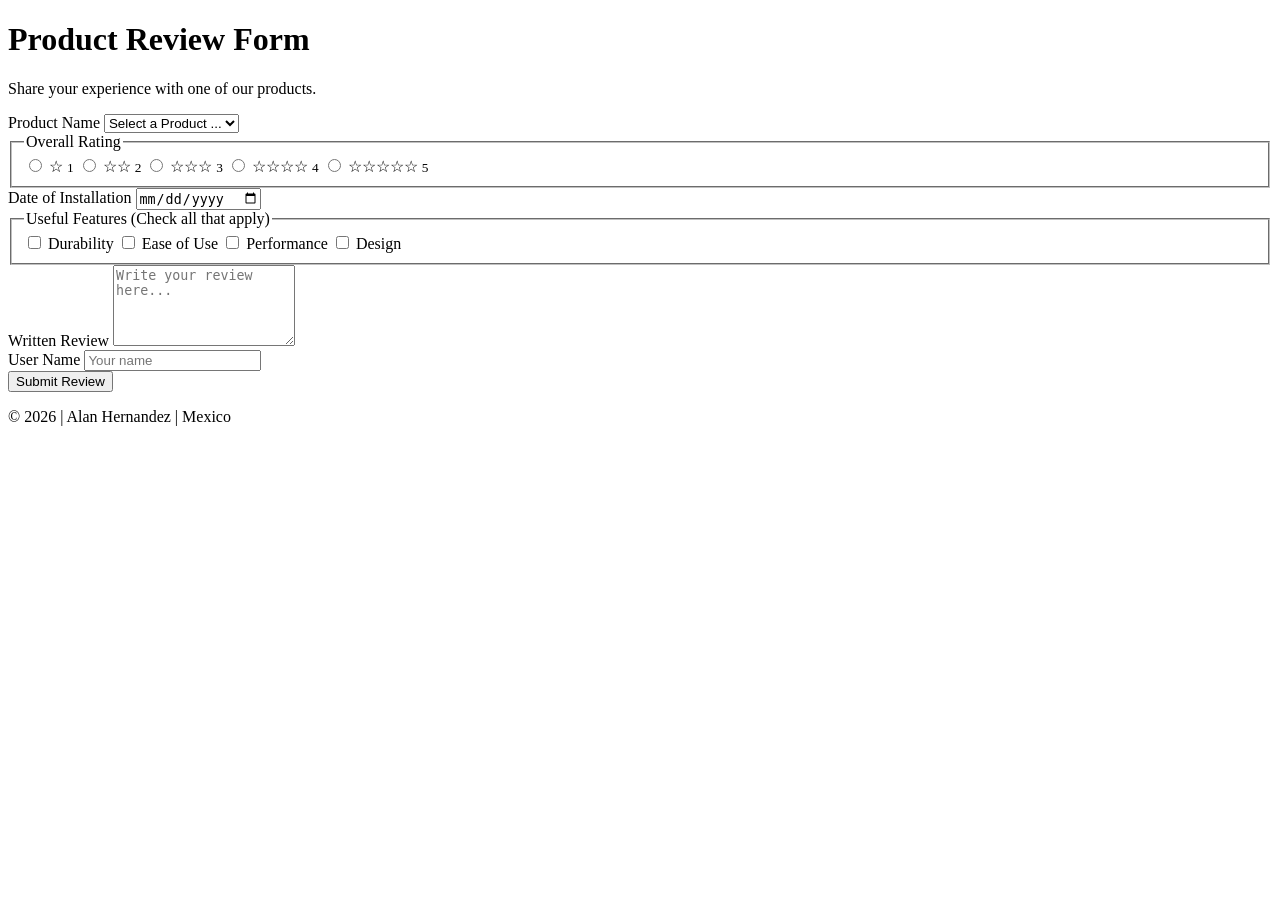
==== form.html @ 4dd57c49 "update" ====
<!DOCTYPE html>
<html lang="en-US">
<head>
  <meta charset="UTF-8">
  <meta name="viewport" content="width=device-width, initial-scale=1.0">
  <meta name="description" content="Product Review Form assignment page">
  <meta name="author" content="Alan Hernandez">
  <title>Product Review Form</title>
  <link rel="stylesheet" href="styles/form.css">
  <script src="scripts/form.js" defer></script>
</head>
<body>
  <header>
    <h1>Product Review Form</h1>
    <p>Share your experience with one of our products.</p>
  </header>

  <main>
    <form method="get" action="review.html" class="review-form">
      <div class="form-group">
        <label for="productName">Product Name</label>
        <select id="productName" name="productName" required>
          <option value="" disabled selected>Select a Product ...</option>
        </select>
      </div>

      <fieldset class="form-group">
        <legend>Overall Rating</legend>
        <div class="rating-group">
          <label for="rating1" class="rating-option">
            <input type="radio" id="rating1" name="rating" value="1" required>
            <span>☆</span>
            <small>1</small>
          </label>

          <label for="rating2" class="rating-option">
            <input type="radio" id="rating2" name="rating" value="2" required>
            <span>☆☆</span>
            <small>2</small>
          </label>

          <label for="rating3" class="rating-option">
            <input type="radio" id="rating3" name="rating" value="3" required>
            <span>☆☆☆</span>
            <small>3</small>
          </label>

          <label for="rating4" class="rating-option">
            <input type="radio" id="rating4" name="rating" value="4" required>
            <span>☆☆☆☆</span>
            <small>4</small>
          </label>

          <label for="rating5" class="rating-option">
            <input type="radio" id="rating5" name="rating" value="5" required>
            <span>☆☆☆☆☆</span>
            <small>5</small>
          </label>
        </div>
      </fieldset>

      <div class="form-group">
        <label for="installDate">Date of Installation</label>
        <input type="date" id="installDate" name="installDate" required>
      </div>

      <fieldset class="form-group">
        <legend>Useful Features <span>(Check all that apply)</span></legend>

        <div class="checkbox-group">
          <label for="durability">
            <input type="checkbox" id="durability" name="features" value="Durability">
            Durability
          </label>

          <label for="easeOfUse">
            <input type="checkbox" id="easeOfUse" name="features" value="Ease of Use">
            Ease of Use
          </label>

          <label for="performance">
            <input type="checkbox" id="performance" name="features" value="Performance">
            Performance
          </label>

          <label for="design">
            <input type="checkbox" id="design" name="features" value="Design">
            Design
          </label>
        </div>
      </fieldset>

      <div class="form-group">
        <label for="writtenReview">Written Review</label>
        <textarea id="writtenReview" name="writtenReview" rows="5" placeholder="Write your review here..."></textarea>
      </div>

      <div class="form-group">
        <label for="userName">User Name</label>
        <input type="text" id="userName" name="userName" placeholder="Your name">
      </div>

      <div class="form-group">
        <input type="submit" value="Submit Review" class="submit-btn">
      </div>
    </form>
  </main>

  <footer>
    <p>&copy; 2026 | Alan Hernandez | Mexico</p>
    <p id="lastModified"></p>
  </footer>
</body>
</html>
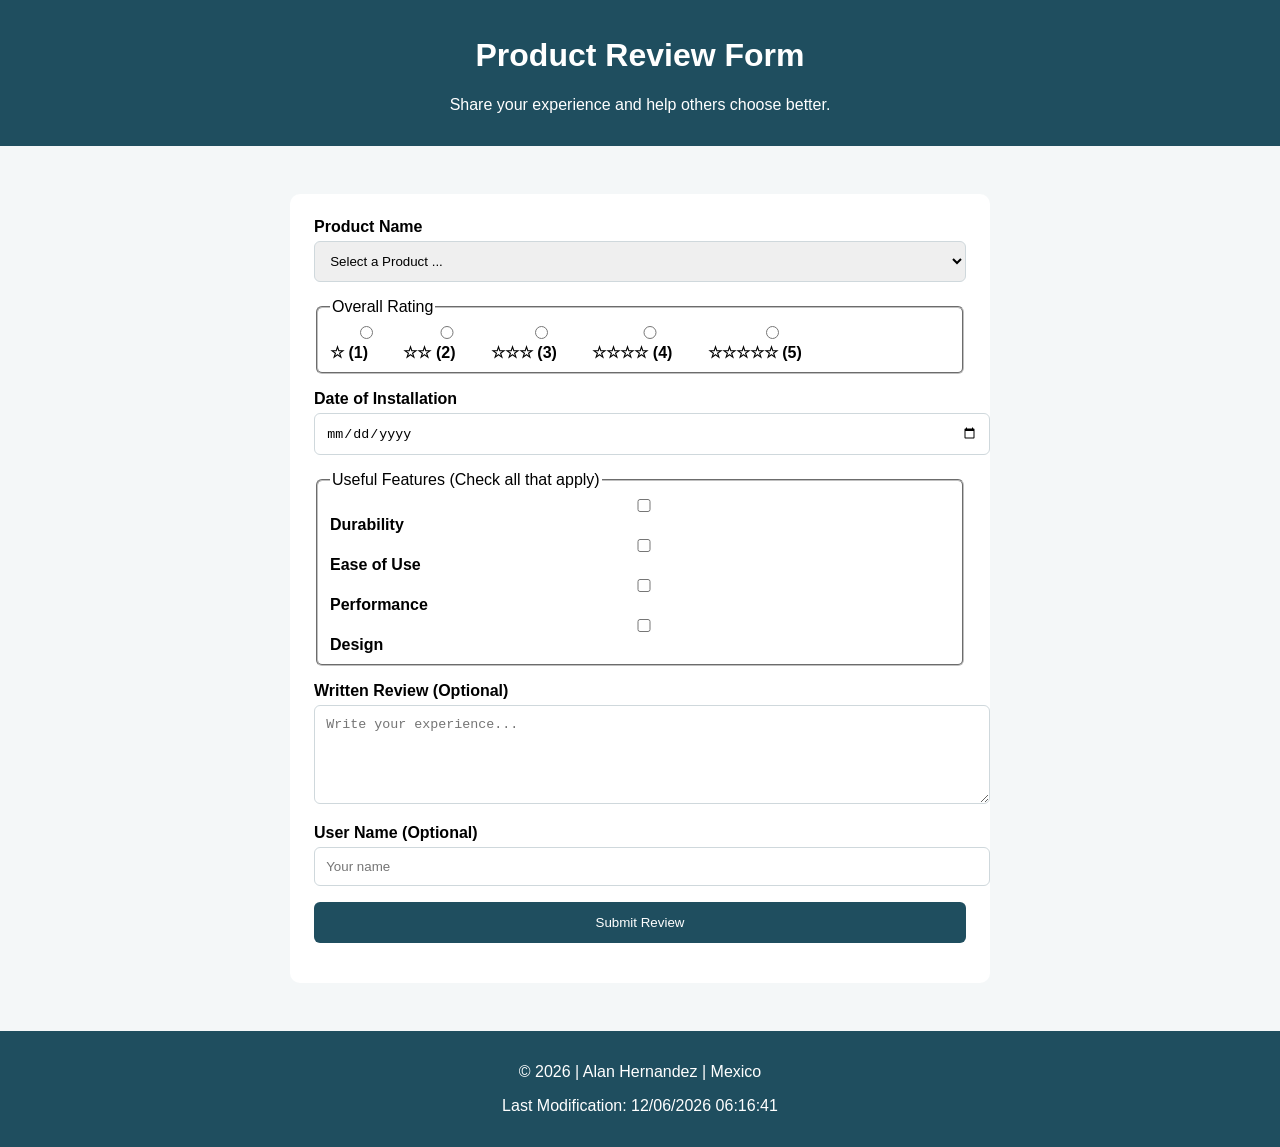
==== commit b7d84de3: "W05 finished" ====
--- a/form.html
+++ b/form.html
@@ -3,20 +3,27 @@
 <head>
   <meta charset="UTF-8">
   <meta name="viewport" content="width=device-width, initial-scale=1.0">
-  <meta name="description" content="Product Review Form assignment page">
+
+  <!-- SEO MEJORADO -->
+  <meta name="description" content="Submit your product review by selecting a product, rating your experience, and sharing feedback to help others make informed decisions.">
   <meta name="author" content="Alan Hernandez">
-  <title>Product Review Form</title>
+
+  <title>Product Review Form | Submit Your Feedback</title>
+
   <link rel="stylesheet" href="styles/form.css">
   <script src="scripts/form.js" defer></script>
 </head>
+
 <body>
   <header>
     <h1>Product Review Form</h1>
-    <p>Share your experience with one of our products.</p>
+    <p>Share your experience and help others choose better.</p>
   </header>
 
   <main>
-    <form method="get" action="review.html" class="review-form">
+    <form method="get" action="review.html" class="review-form" aria-label="Product Review Form">
+
+      <!-- PRODUCT -->
       <div class="form-group">
         <label for="productName">Product Name</label>
         <select id="productName" name="productName" required>
@@ -24,85 +31,86 @@
         </select>
       </div>
 
+      <!-- RATING -->
       <fieldset class="form-group">
         <legend>Overall Rating</legend>
+
         <div class="rating-group">
-          <label for="rating1" class="rating-option">
+          <label for="rating1">
             <input type="radio" id="rating1" name="rating" value="1" required>
-            <span>☆</span>
-            <small>1</small>
+            ☆ (1)
           </label>
 
-          <label for="rating2" class="rating-option">
-            <input type="radio" id="rating2" name="rating" value="2" required>
-            <span>☆☆</span>
-            <small>2</small>
+          <label for="rating2">
+            <input type="radio" id="rating2" name="rating" value="2">
+            ☆☆ (2)
           </label>
 
-          <label for="rating3" class="rating-option">
-            <input type="radio" id="rating3" name="rating" value="3" required>
-            <span>☆☆☆</span>
-            <small>3</small>
+          <label for="rating3">
+            <input type="radio" id="rating3" name="rating" value="3">
+            ☆☆☆ (3)
           </label>
 
-          <label for="rating4" class="rating-option">
-            <input type="radio" id="rating4" name="rating" value="4" required>
-            <span>☆☆☆☆</span>
-            <small>4</small>
+          <label for="rating4">
+            <input type="radio" id="rating4" name="rating" value="4">
+            ☆☆☆☆ (4)
           </label>
 
-          <label for="rating5" class="rating-option">
-            <input type="radio" id="rating5" name="rating" value="5" required>
-            <span>☆☆☆☆☆</span>
-            <small>5</small>
+          <label for="rating5">
+            <input type="radio" id="rating5" name="rating" value="5">
+            ☆☆☆☆☆ (5)
           </label>
         </div>
       </fieldset>
 
+      <!-- DATE -->
       <div class="form-group">
         <label for="installDate">Date of Installation</label>
         <input type="date" id="installDate" name="installDate" required>
       </div>
 
+      <!-- FEATURES -->
       <fieldset class="form-group">
-        <legend>Useful Features <span>(Check all that apply)</span></legend>
+        <legend>Useful Features (Check all that apply)</legend>
 
-        <div class="checkbox-group">
-          <label for="durability">
-            <input type="checkbox" id="durability" name="features" value="Durability">
-            Durability
-          </label>
+        <label>
+          <input type="checkbox" name="features" value="Durability">
+          Durability
+        </label>
 
-          <label for="easeOfUse">
-            <input type="checkbox" id="easeOfUse" name="features" value="Ease of Use">
-            Ease of Use
-          </label>
+        <label>
+          <input type="checkbox" name="features" value="Ease of Use">
+          Ease of Use
+        </label>
 
-          <label for="performance">
-            <input type="checkbox" id="performance" name="features" value="Performance">
-            Performance
-          </label>
+        <label>
+          <input type="checkbox" name="features" value="Performance">
+          Performance
+        </label>
 
-          <label for="design">
-            <input type="checkbox" id="design" name="features" value="Design">
-            Design
-          </label>
-        </div>
+        <label>
+          <input type="checkbox" name="features" value="Design">
+          Design
+        </label>
       </fieldset>
 
+      <!-- REVIEW -->
       <div class="form-group">
-        <label for="writtenReview">Written Review</label>
-        <textarea id="writtenReview" name="writtenReview" rows="5" placeholder="Write your review here..."></textarea>
+        <label for="writtenReview">Written Review (Optional)</label>
+        <textarea id="writtenReview" name="writtenReview" rows="5" placeholder="Write your experience..."></textarea>
       </div>
 
+      <!-- NAME -->
       <div class="form-group">
-        <label for="userName">User Name</label>
+        <label for="userName">User Name (Optional)</label>
         <input type="text" id="userName" name="userName" placeholder="Your name">
       </div>
 
+      <!-- SUBMIT -->
       <div class="form-group">
         <input type="submit" value="Submit Review" class="submit-btn">
       </div>
+
     </form>
   </main>
 
@@ -111,4 +119,4 @@
     <p id="lastModified"></p>
   </footer>
 </body>
-</html>
+</html>
--- a/styles/form.css
+++ b/styles/form.css
@@ -0,0 +1,76 @@
+:root {
+  --primary: #1f4e5f;
+  --bg: #f4f7f8;
+  --white: #ffffff;
+  --border: #cfd8dc;
+}
+
+body {
+  margin: 0;
+  font-family: Arial, sans-serif;
+  background: var(--bg);
+}
+
+header, footer {
+  background: var(--primary);
+  color: white;
+  text-align: center;
+  padding: 1rem;
+}
+
+main {
+  max-width: 700px;
+  margin: 2rem auto;
+  padding: 1rem;
+}
+
+.review-form, .confirmation-card {
+  background: white;
+  padding: 1.5rem;
+  border-radius: 10px;
+}
+
+.form-group {
+  margin-bottom: 1rem;
+}
+
+label {
+  display: block;
+  font-weight: bold;
+}
+
+input, select, textarea {
+  width: 100%;
+  padding: 0.7rem;
+  margin-top: 0.3rem;
+  border: 1px solid var(--border);
+  border-radius: 6px;
+}
+
+fieldset {
+  margin-bottom: 1rem;
+  border-radius: 6px;
+}
+
+.submit-btn, .back-link {
+  background: var(--primary);
+  color: white;
+  padding: 0.8rem;
+  border: none;
+  text-decoration: none;
+  display: block;
+  text-align: center;
+  border-radius: 6px;
+  cursor: pointer;
+}
+
+.submit-btn:hover, .back-link:hover {
+  background: #163946;
+}
+
+@media (min-width: 700px) {
+  .rating-group {
+    display: flex;
+    gap: 10px;
+  }
+}
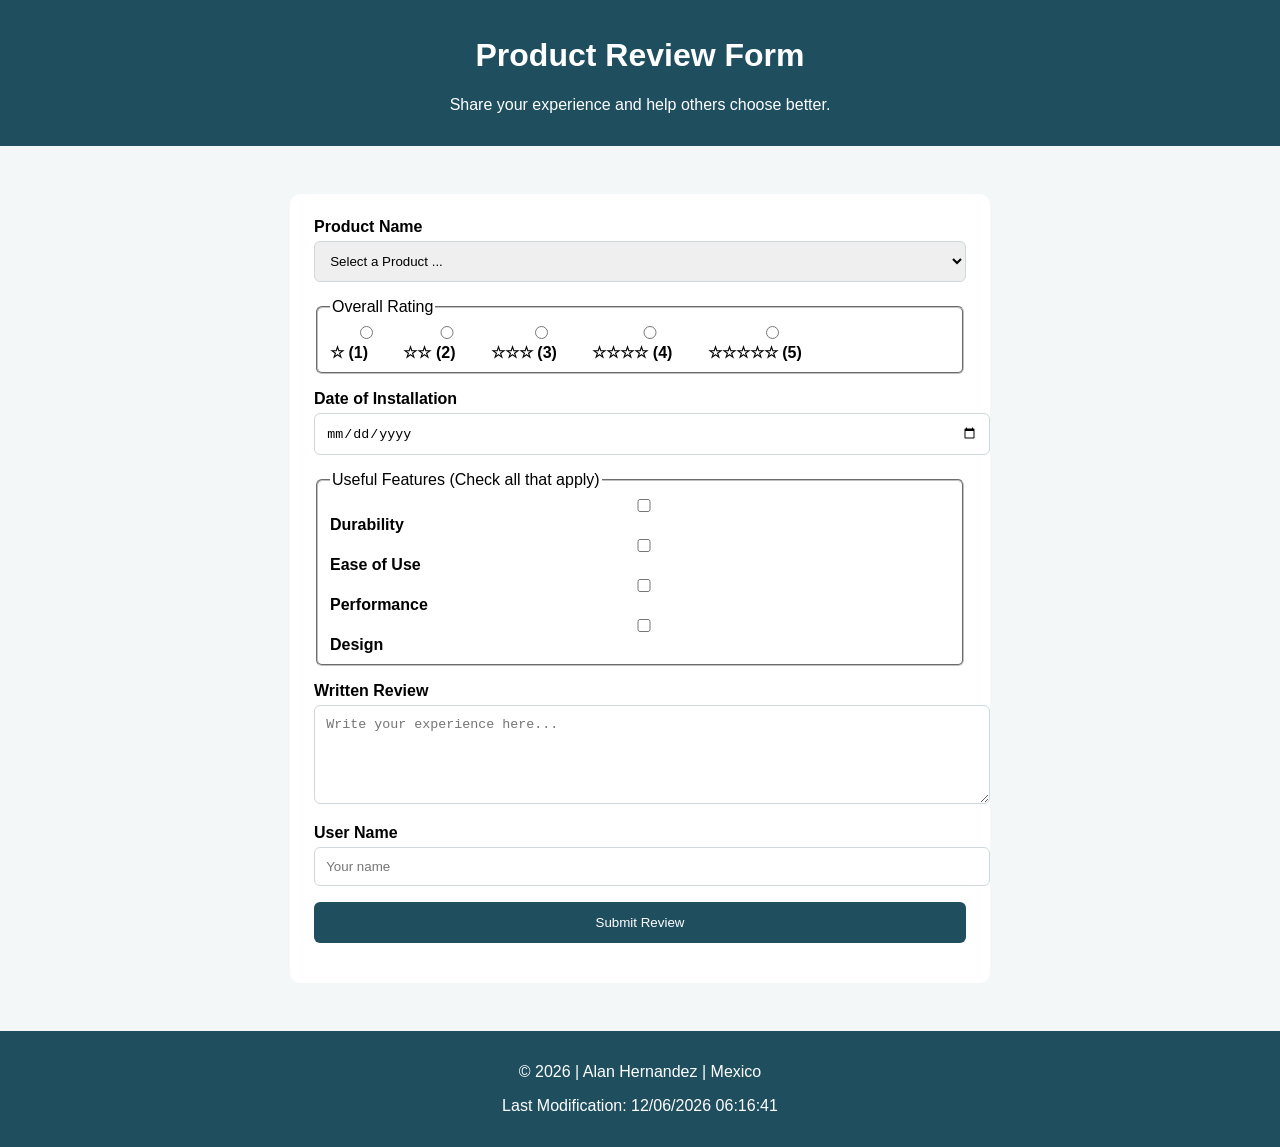
==== commit 546e299e: "w05 finished" ====
--- a/form.html
+++ b/form.html
@@ -3,17 +3,12 @@
 <head>
   <meta charset="UTF-8">
   <meta name="viewport" content="width=device-width, initial-scale=1.0">
-
-  <!-- SEO MEJORADO -->
   <meta name="description" content="Submit your product review by selecting a product, rating your experience, and sharing feedback to help others make informed decisions.">
   <meta name="author" content="Alan Hernandez">
-
   <title>Product Review Form | Submit Your Feedback</title>
-
   <link rel="stylesheet" href="styles/form.css">
   <script src="scripts/form.js" defer></script>
 </head>
-
 <body>
   <header>
     <h1>Product Review Form</h1>
@@ -22,8 +17,7 @@
 
   <main>
     <form method="get" action="review.html" class="review-form" aria-label="Product Review Form">
-
-      <!-- PRODUCT -->
+      
       <div class="form-group">
         <label for="productName">Product Name</label>
         <select id="productName" name="productName" required>
@@ -31,10 +25,8 @@
         </select>
       </div>
 
-      <!-- RATING -->
       <fieldset class="form-group">
         <legend>Overall Rating</legend>
-
         <div class="rating-group">
           <label for="rating1">
             <input type="radio" id="rating1" name="rating" value="1" required>
@@ -42,75 +34,69 @@
           </label>
 
           <label for="rating2">
-            <input type="radio" id="rating2" name="rating" value="2">
+            <input type="radio" id="rating2" name="rating" value="2" required>
             ☆☆ (2)
           </label>
 
           <label for="rating3">
-            <input type="radio" id="rating3" name="rating" value="3">
+            <input type="radio" id="rating3" name="rating" value="3" required>
             ☆☆☆ (3)
           </label>
 
           <label for="rating4">
-            <input type="radio" id="rating4" name="rating" value="4">
+            <input type="radio" id="rating4" name="rating" value="4" required>
             ☆☆☆☆ (4)
           </label>
 
           <label for="rating5">
-            <input type="radio" id="rating5" name="rating" value="5">
+            <input type="radio" id="rating5" name="rating" value="5" required>
             ☆☆☆☆☆ (5)
           </label>
         </div>
       </fieldset>
 
-      <!-- DATE -->
       <div class="form-group">
         <label for="installDate">Date of Installation</label>
         <input type="date" id="installDate" name="installDate" required>
       </div>
 
-      <!-- FEATURES -->
       <fieldset class="form-group">
         <legend>Useful Features (Check all that apply)</legend>
 
-        <label>
-          <input type="checkbox" name="features" value="Durability">
+        <label for="durability">
+          <input type="checkbox" id="durability" name="features" value="Durability">
           Durability
         </label>
 
-        <label>
-          <input type="checkbox" name="features" value="Ease of Use">
+        <label for="easeOfUse">
+          <input type="checkbox" id="easeOfUse" name="features" value="Ease of Use">
           Ease of Use
         </label>
 
-        <label>
-          <input type="checkbox" name="features" value="Performance">
+        <label for="performance">
+          <input type="checkbox" id="performance" name="features" value="Performance">
           Performance
         </label>
 
-        <label>
-          <input type="checkbox" name="features" value="Design">
+        <label for="design">
+          <input type="checkbox" id="design" name="features" value="Design">
           Design
         </label>
       </fieldset>
 
-      <!-- REVIEW -->
       <div class="form-group">
-        <label for="writtenReview">Written Review (Optional)</label>
-        <textarea id="writtenReview" name="writtenReview" rows="5" placeholder="Write your experience..."></textarea>
+        <label for="writtenReview">Written Review</label>
+        <textarea id="writtenReview" name="writtenReview" rows="5" placeholder="Write your experience here..."></textarea>
       </div>
 
-      <!-- NAME -->
       <div class="form-group">
-        <label for="userName">User Name (Optional)</label>
+        <label for="userName">User Name</label>
         <input type="text" id="userName" name="userName" placeholder="Your name">
       </div>
 
-      <!-- SUBMIT -->
       <div class="form-group">
         <input type="submit" value="Submit Review" class="submit-btn">
       </div>
-
     </form>
   </main>
 
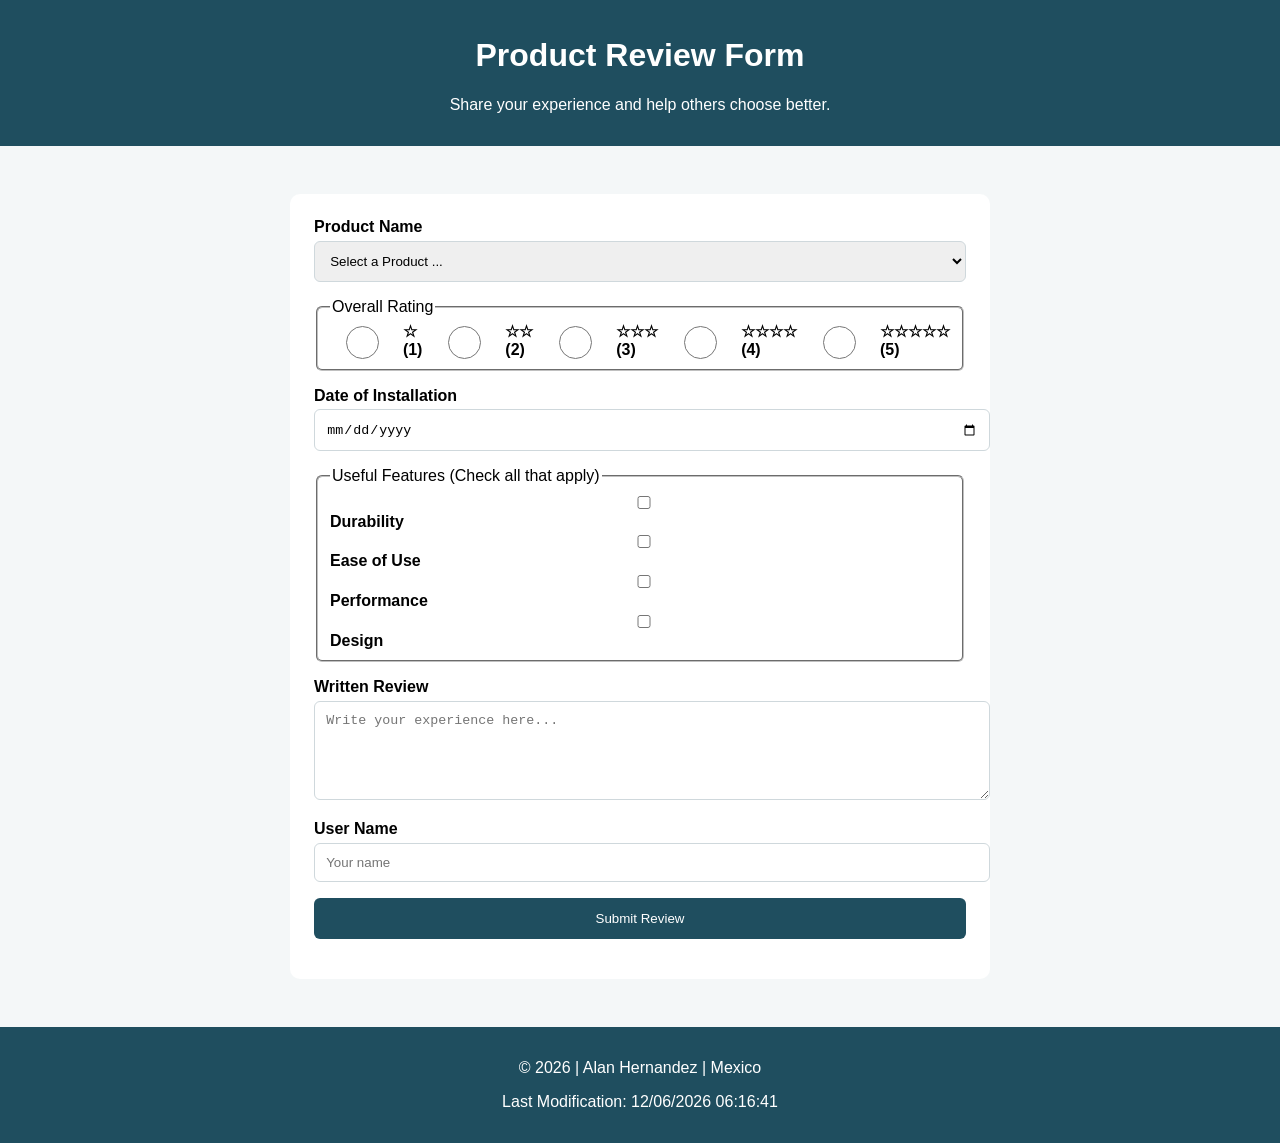
==== commit b77b5e48: "w05 finished" ====
--- a/form.html
+++ b/form.html
@@ -16,8 +16,8 @@
   </header>
 
   <main>
-    <form method="get" action="review.html" class="review-form" aria-label="Product Review Form">
-      
+    <form method="get" action="review.html" class="review-form">
+
       <div class="form-group">
         <label for="productName">Product Name</label>
         <select id="productName" name="productName" required>
@@ -27,31 +27,22 @@
 
       <fieldset class="form-group">
         <legend>Overall Rating</legend>
+
         <div class="rating-group">
-          <label for="rating1">
-            <input type="radio" id="rating1" name="rating" value="1" required>
-            ☆ (1)
-          </label>
+          <input type="radio" id="rating1" name="rating" value="1" required>
+          <label for="rating1">☆ (1)</label>
 
-          <label for="rating2">
-            <input type="radio" id="rating2" name="rating" value="2" required>
-            ☆☆ (2)
-          </label>
+          <input type="radio" id="rating2" name="rating" value="2" required>
+          <label for="rating2">☆☆ (2)</label>
 
-          <label for="rating3">
-            <input type="radio" id="rating3" name="rating" value="3" required>
-            ☆☆☆ (3)
-          </label>
+          <input type="radio" id="rating3" name="rating" value="3" required>
+          <label for="rating3">☆☆☆ (3)</label>
 
-          <label for="rating4">
-            <input type="radio" id="rating4" name="rating" value="4" required>
-            ☆☆☆☆ (4)
-          </label>
+          <input type="radio" id="rating4" name="rating" value="4" required>
+          <label for="rating4">☆☆☆☆ (4)</label>
 
-          <label for="rating5">
-            <input type="radio" id="rating5" name="rating" value="5" required>
-            ☆☆☆☆☆ (5)
-          </label>
+          <input type="radio" id="rating5" name="rating" value="5" required>
+          <label for="rating5">☆☆☆☆☆ (5)</label>
         </div>
       </fieldset>
 
@@ -63,25 +54,19 @@
       <fieldset class="form-group">
         <legend>Useful Features (Check all that apply)</legend>
 
-        <label for="durability">
+        <div class="checkbox-group">
           <input type="checkbox" id="durability" name="features" value="Durability">
-          Durability
-        </label>
+          <label for="durability">Durability</label>
 
-        <label for="easeOfUse">
           <input type="checkbox" id="easeOfUse" name="features" value="Ease of Use">
-          Ease of Use
-        </label>
+          <label for="easeOfUse">Ease of Use</label>
 
-        <label for="performance">
           <input type="checkbox" id="performance" name="features" value="Performance">
-          Performance
-        </label>
+          <label for="performance">Performance</label>
 
-        <label for="design">
           <input type="checkbox" id="design" name="features" value="Design">
-          Design
-        </label>
+          <label for="design">Design</label>
+        </div>
       </fieldset>
 
       <div class="form-group">
@@ -97,6 +82,7 @@
       <div class="form-group">
         <input type="submit" value="Submit Review" class="submit-btn">
       </div>
+
     </form>
   </main>
 
